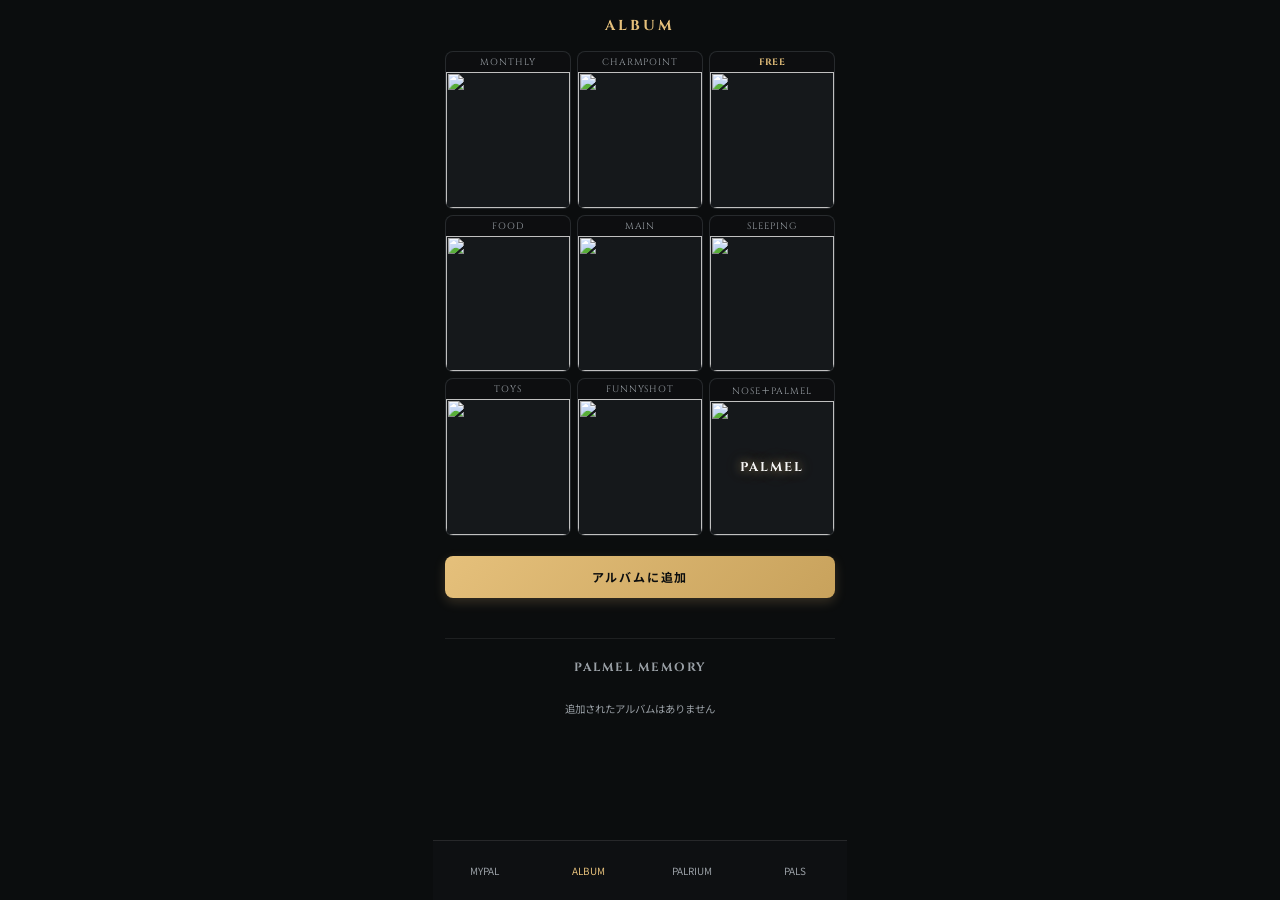
==== album.html @ 45eaf262 "Add album palrium and pals pages" ====
<!DOCTYPE html>
<html lang="ja">
<head>
  <meta charset="UTF-8">
  <meta name="viewport" content="width=device-width, initial-scale=1.0, maximum-scale=1.0, user-scalable=no, viewport-fit=cover">
  <title>PARMEL - ALBUM</title>
  <link href="https://fonts.googleapis.com/css2?family=Cinzel:wght@500;700&family=Noto+Sans+JP:wght@400;500;700&display=swap" rel="stylesheet">
  <!-- html2canvas ライブラリ -->
  <script src="https://cdnjs.cloudflare.com/ajax/libs/html2canvas/1.4.1/html2canvas.min.js"></script>
  <style>
    :root {
      --bg-main: #0b0d0e;
      --text-main: #f5f6f8;
      --text-sub: #9aa0a6;
      --gold: #e5c07b;
    }

    * { box-sizing: border-box; margin: 0; padding: 0; -webkit-tap-highlight-color: transparent; user-select: none; }
    
    html, body {
      width: 100%;
      height: 100%;
      background: var(--bg-main);
      color: var(--text-main);
      font-family: 'Noto Sans JP', sans-serif;
      overflow: hidden;
      position: fixed;
    }

    .app-viewport {
      position: absolute;
      top: 0;
      left: 50%;
      transform: translateX(-50%);
      width: 100%;
      max-width: 414px;
      height: 100%;
      display: flex;
      flex-direction: column;
      gap: 16px;
      overflow-y: auto;
      -webkit-overflow-scrolling: touch;
      /* 下部パディングを適切な隙間（80px）に調整 */
      padding: 12px 12px 90px 12px;
    }

    .page-title {
      font-family: 'Cinzel', serif;
      font-size: 0.9rem;
      letter-spacing: 0.2em;
      color: var(--gold);
      text-align: center;
      margin-top: 4px;
    }

    /* 9マス Grid (表示専用) */
    .grid-container {
      display: grid;
      grid-template-columns: repeat(3, 1fr);
      gap: 6px;
      width: 100%;
    }

    .grid-item {
      background: #15181b;
      border-radius: 8px;
      display: flex;
      flex-direction: column;
      aspect-ratio: 1 / 1.25;
      position: relative;
      overflow: hidden;
      border: 1px solid rgba(255, 255, 255, 0.04);
    }

    /* 9マス フレームスタイル バリエーション */
    .grid-container.gridframe-standard .grid-item,
    .history-grid.gridframe-standard .history-grid-item {
      border: 1px solid rgba(255, 255, 255, 0.08);
    }
    .grid-container.gridframe-gold .grid-item,
    .history-grid.gridframe-gold .history-grid-item {
      border: 1.5px solid var(--gold);
    }
    .grid-container.gridframe-neon .grid-item,
    .history-grid.gridframe-neon .history-grid-item {
      border: 1.5px solid #00f2fe;
    }
    .grid-container.gridframe-dark .grid-item,
    .history-grid.gridframe-dark .history-grid-item {
      border: 1px solid rgba(255, 255, 255, 0.15);
      background: #0d0f11;
    }

    .grid-label {
      font-family: 'Cinzel', 'Noto Sans JP', serif;
      font-size: 0.58rem;
      letter-spacing: 0.1em;
      text-align: center;
      padding: 4px 2px;
      background: rgba(0, 0, 0, 0.4);
      color: var(--text-sub);
      display: flex;
      align-items: center;
      justify-content: center;
      z-index: 2;
    }

    .grid-label-display {
      color: var(--gold);
      font-weight: bold;
      letter-spacing: 0.05em;
    }

    .grid-image-box {
      flex: 1;
      width: 100%;
      display: flex;
      align-items: center;
      justify-content: center;
      position: relative;
      overflow: hidden;
    }

    .grid-image-box img {
      width: 100%;
      height: 100%;
      object-fit: cover;
    }

    .grid-item.palmel-item .grid-image-box {
      position: relative;
    }

    .grid-item.palmel-item .grid-image-box img.has-image {
      filter: brightness(0.45);
    }

    .palmel-overlay-logo {
      position: absolute;
      inset: 0;
      display: flex;
      flex-direction: column;
      align-items: center;
      justify-content: center;
      z-index: 5;
      pointer-events: none;
      font-family: 'Cinzel', serif;
      letter-spacing: 0.15em;
      color: rgba(255, 255, 255, 0.95);
      text-shadow: 0 0 10px rgba(229, 192, 123, 0.6), 0 0 20px rgba(229, 192, 123, 0.3);
      font-size: 0.8rem;
      font-weight: 700;
      text-align: center;
      padding: 0 2px;
    }

    /* 保存ボタン */
    .save-btn-container {
      width: 100%;
      display: flex;
      justify-content: center;
      margin-top: 4px;
    }

    .save-btn {
      width: 100%;
      padding: 12px;
      background: linear-gradient(135deg, #e5c07b, #c8a25c);
      color: #0b0d0e;
      border: none;
      border-radius: 8px;
      font-family: 'Cinzel', 'Noto Sans JP', serif;
      font-size: 0.75rem;
      font-weight: 700;
      letter-spacing: 0.15em;
      cursor: pointer;
      box-shadow: 0 4px 12px rgba(229, 192, 123, 0.2);
      transition: all 0.2s ease;
    }

    .save-btn:active {
      transform: scale(0.98);
      opacity: 0.9;
    }

    .save-btn.saved {
      background: #2a2f35 !important;
      color: var(--text-sub) !important;
      cursor: default;
      box-shadow: none;
      transform: none;
    }

    /* 履歴セクション */
    .history-section {
      width: 100%;
      margin-top: 24px;
      display: flex;
      flex-direction: column;
      gap: 16px;
      border-top: 1px solid rgba(255, 255, 255, 0.08);
      padding-top: 20px;
    }

    .history-title {
      font-family: 'Cinzel', serif;
      font-size: 0.75rem;
      letter-spacing: 0.15em;
      color: var(--text-sub);
      text-align: center;
    }

    .history-list {
      display: flex;
      flex-direction: column;
      gap: 20px;
    }

    .history-card {
      background: #15181b;
      border-radius: 12px;
      padding: 12px;
      border: 1px solid rgba(255, 255, 255, 0.06);
      display: flex;
      flex-direction: column;
      gap: 8px;
      position: relative;
    }

    .history-header {
      display: grid;
      grid-template-columns: 75px 1fr 75px;
      align-items: center;
      padding: 2px 0;
    }

    .history-delete-btn {
      background: none;
      border: none;
      color: var(--text-sub);
      font-size: 0.6rem;
      cursor: pointer;
      padding: 2px 4px;
      text-align: left;
    }
    .history-delete-btn:hover { color: #ff6b6b; }

    .history-date {
      text-align: center;
      font-size: 0.78rem;
      color: var(--gold);
      font-family: 'Cinzel', serif;
      letter-spacing: 0.08em;
      font-weight: 700;
    }

    .history-phone-save-btn {
      background: none;
      border: none;
      color: var(--text-sub);
      font-size: 0.6rem;
      cursor: pointer;
      padding: 2px 4px;
      text-align: right;
      justify-self: end;
    }
    .history-phone-save-btn:hover { color: var(--text-main); }

    /* 保存された履歴内のミニ9マスグリッド */
    .history-grid {
      display: grid;
      grid-template-columns: repeat(3, 1fr);
      gap: 4px;
      width: 100%;
      background: #15181b;
    }

    .history-grid-item {
      background: #0b0d0e;
      border-radius: 6px;
      display: flex;
      flex-direction: column;
      aspect-ratio: 1 / 1.25;
      overflow: hidden;
      border: 1px solid rgba(255, 255, 255, 0.04);
    }

    .history-grid-label {
      font-family: 'Cinzel', 'Noto Sans JP', serif;
      font-size: 0.48rem;
      letter-spacing: 0.05em;
      text-align: center;
      padding: 2px;
      background: rgba(0, 0, 0, 0.5);
      color: var(--text-sub);
      white-space: nowrap;
      overflow: hidden;
      text-overflow: ellipsis;
    }

    .history-grid-image-box {
      flex: 1;
      width: 100%;
      position: relative;
      overflow: hidden;
      display: flex;
      align-items: center;
      justify-content: center;
    }

    .history-grid-image-box img {
      width: 100%;
      height: 100%;
      object-fit: cover;
    }

    .history-palmel-logo {
      position: absolute;
      inset: 0;
      display: flex;
      align-items: center;
      justify-content: center;
      font-family: 'Cinzel', serif;
      font-size: 0.6rem;
      font-weight: 700;
      letter-spacing: 0.1em;
      color: rgba(255, 255, 255, 0.95);
      text-shadow: 0 0 8px rgba(229, 192, 123, 0.6);
      pointer-events: none;
    }
    .history-grid-item.palmel-item img.has-image {
      filter: brightness(0.45);
    }

    /* ボトムナビゲーション (画面下に固定) */
    .bottom-nav {
      position: fixed;
      bottom: 0;
      left: 50%;
      transform: translateX(-50%);
      width: 100%;
      max-width: 414px;
      height: 60px;
      background: rgba(15, 17, 20, 0.95);
      backdrop-filter: blur(16px);
      border-top: 1px solid rgba(255, 255, 255, 0.1);
      display: flex;
      justify-content: space-around;
      align-items: center;
      z-index: 99999;
    }
    .nav-btn {
      background: none;
      border: none;
      color: var(--text-sub);
      display: flex;
      flex-direction: column;
      align-items: center;
      gap: 3px;
      font-size: 0.62rem;
      cursor: pointer;
      width: 25%;
      text-decoration: none;
    }
    .nav-btn.active { color: var(--gold); }
  </style>
</head>
<body>

  <!-- スクロール可能なビューポート -->
  <div class="app-viewport">
    <h1 class="page-title">ALBUM</h1>

    <!-- 9マス Grid (表示専用) -->
    <div class="grid-container gridframe-standard">
      <div class="grid-item"><div class="grid-label">MONTHLY</div><div class="grid-image-box"><img id="view-g0"></div></div>
      <div class="grid-item"><div class="grid-label">CHARMPOINT</div><div class="grid-image-box"><img id="view-g1"></div></div>
      <div class="grid-item"><div class="grid-label"><span id="view-free-label" class="grid-label-display">FREE</span></div><div class="grid-image-box"><img id="view-g2"></div></div>
      <div class="grid-item"><div class="grid-label">FOOD</div><div class="grid-image-box"><img id="view-g3"></div></div>
      <div class="grid-item"><div class="grid-label">MAIN</div><div class="grid-image-box"><img id="view-g4"></div></div>
      <div class="grid-item"><div class="grid-label">SLEEPING</div><div class="grid-image-box"><img id="view-g5"></div></div>
      <div class="grid-item"><div class="grid-label">TOYS</div><div class="grid-image-box"><img id="view-g6"></div></div>
      <div class="grid-item"><div class="grid-label">FUNNYSHOT</div><div class="grid-image-box"><img id="view-g7"></div></div>
      <div class="grid-item palmel-item"><div class="grid-label">NOSE＋PALMEL</div><div class="grid-image-box"><img id="view-g8"><div class="palmel-overlay-logo">PALMEL</div></div></div>
    </div>

    <!-- アルバムに追加ボタン -->
    <div class="save-btn-container">
      <button id="save-album-btn" class="save-btn" type="button">アルバムに追加</button>
    </div>

    <!-- 過去に保存したアルバム一覧（PALMEL MEMORY） -->
    <div class="history-section">
      <h2 class="history-title">PALMEL MEMORY</h2>
      <div class="history-list" id="history-list-container">
        <!-- 保存された履歴がここに入ります -->
      </div>
    </div>
  </div>

  <!-- ボトムナビゲーション -->
  <nav class="bottom-nav">
    <a href="index.html" class="nav-btn" id="btn-mypal">MYPAL</a>
    <a href="album.html" class="nav-btn active" id="btn-album">ALBUM</a>
    <a href="palrium.html" class="nav-btn" id="btn-exchange">PALRIUM</a>
    <a href="pals.html" class="nav-btn" id="btn-feed">PALS</a>
  </nav>

  <script>
    const STORAGE_KEY = 'parmel_grid_data';
    const DB_NAME = 'ParmelAlbumDB';
    const STORE_NAME = 'albums';
    const gridLabelsStatic = ['MONTHLY', 'CHARMPOINT', 'FREE', 'FOOD', 'MAIN', 'SLEEPING', 'TOYS', 'FUNNYSHOT', 'NOSE＋PALMEL'];

    let currentAlbumData = {
      images: Array(9).fill(''),
      freeLabel: 'FREE'
    };

    function openDB() {
      return new Promise((resolve, reject) => {
        const request = indexedDB.open(DB_NAME, 1);
        request.onerror = () => reject(request.error);
        request.onsuccess = () => resolve(request.result);
        request.onupgradeneeded = (event) => {
          const db = event.target.result;
          if (!db.objectStoreNames.contains(STORE_NAME)) {
            db.createObjectStore(STORE_NAME, { keyPath: 'id' });
          }
        };
      });
    }

    function loadParentData() {
      try {
        const saved = localStorage.getItem(STORAGE_KEY);
        if (saved) {
          const data = JSON.parse(saved);
          if (data.images) currentAlbumData.images = data.images;
          if (data.freeLabel) currentAlbumData.freeLabel = data.freeLabel;
        }

        const customSaved = localStorage.getItem('parmel_custom_config');
        if (customSaved) {
          const config = JSON.parse(customSaved);
          const gridContainer = document.querySelector('.grid-container');
          if (gridContainer && config.gridFrame) {
            gridContainer.classList.remove('gridframe-standard', 'gridframe-gold', 'gridframe-neon', 'gridframe-dark');
            gridContainer.classList.add(config.gridFrame);
          }
        }
      } catch (e) {
        console.error('Failed to load parent data', e);
      }

      currentAlbumData.images.forEach((src, i) => {
        const img = document.getElementById(`view-g${i}`);
        if (img) {
          img.src = src || '';
          if (i === 8 && src) {
            img.classList.add('has-image');
          } else {
            img.classList.remove('has-image');
          }
        }
      });

      const freeLblEl = document.getElementById('view-free-label');
      if (freeLblEl) {
        freeLblEl.innerText = currentAlbumData.freeLabel || 'FREE';
      }
    }

    function compressImage(src) {
      return new Promise((resolve) => {
        if (!src || !src.startsWith('data:image')) {
          resolve(src);
          return;
        }
        const img = new Image();
        img.crossOrigin = 'anonymous';
        img.onload = () => {
          const canvas = document.createElement('canvas');
          const MAX_SIZE = 250;
          let width = img.width;
          let height = img.height;
          if (width > height) {
            if (width > MAX_SIZE) {
              height *= MAX_SIZE / width;
              width = MAX_SIZE;
            }
          } else {
            if (height > MAX_SIZE) {
              width *= MAX_SIZE / height;
              height = MAX_SIZE;
            }
          }
          canvas.width = width;
          canvas.height = height;
          const ctx = canvas.getContext('2d');
          ctx.drawImage(img, 0, 0, width, height);
          resolve(canvas.toDataURL('image/jpeg', 0.5));
        };
        img.onerror = () => resolve(src);
        img.src = src;
      });
    }

    async function handleSaveAlbum() {
      const btn = document.getElementById('save-album-btn');
      if (!btn || btn.classList.contains('saved')) return;

      btn.innerText = '保存中...';

      let currentFrame = 'gridframe-standard';
      try {
        const customSaved = localStorage.getItem('parmel_custom_config');
        if (customSaved) {
          const config = JSON.parse(customSaved);
          if (config.gridFrame) currentFrame = config.gridFrame;
        }
      } catch (e) {
        console.error(e);
      }

      const compressedImages = await Promise.all(
        currentAlbumData.images.map(img => compressImage(img))
      );

      const now = new Date();
      const dateStr = `${now.getFullYear()}.${String(now.getMonth() + 1).padStart(2, '0')}.${String(now.getDate()).padStart(2, '0')}`;

      const newAlbum = {
        id: String(Date.now() + Math.random().toString(36).substr(2, 4)),
        date: dateStr,
        freeLabel: currentAlbumData.freeLabel,
        gridFrame: currentFrame,
        images: compressedImages,
        timestamp: Date.now()
      };

      try {
        const db = await openDB();
        const transaction = db.transaction(STORE_NAME, 'readwrite');
        const store = transaction.objectStore(STORE_NAME);
        store.put(newAlbum);

        transaction.oncomplete = () => {
          renderHistory();
          btn.classList.add('saved');
          btn.innerText = '追加されました！';

          setTimeout(() => {
            btn.classList.remove('saved');
            btn.innerText = 'アルバムに追加';
          }, 1500);
        };

        transaction.onerror = () => {
          alert('データの保存に失敗しました。');
          btn.innerText = 'アルバムに追加';
        };
      } catch (e) {
        console.error(e);
        alert('データベースのエラーが発生しました。');
        btn.innerText = 'アルバムに追加';
      }
    }

    async function renderHistory() {
      const container = document.getElementById('history-list-container');
      if (!container) return;
      container.innerHTML = '';

      let history = [];
      try {
        const db = await openDB();
        const transaction = db.transaction(STORE_NAME, 'readonly');
        const store = transaction.objectStore(STORE_NAME);
        
        history = await new Promise((resolve, reject) => {
          const request = store.getAll();
          request.onsuccess = () => resolve(request.result);
          request.onerror = () => reject(request.error);
        });

        history.sort((a, b) => b.timestamp - a.timestamp);
      } catch (e) {
        console.error(e);
      }

      if (history.length === 0) {
        container.innerHTML = `<div style="text-align: center; font-size: 0.65rem; color: var(--text-sub); padding: 10px;">追加されたアルバムはありません</div>`;
        return;
      }

      history.forEach(item => {
        const card = document.createElement('div');
        card.className = 'history-card';
        card.id = `history-card-${item.id}`;

        let gridHtml = '';
        item.images.forEach((imgSrc, i) => {
          const labelText = (i === 2) ? (item.freeLabel || 'FREE') : gridLabelsStatic[i];
          const isPalmel = (i === 8);
          const palmelClass = isPalmel ? ' palmel-item' : '';
          const palmelLogo = isPalmel ? `<div class="history-palmel-logo">PALMEL</div>` : '';
          const imgTag = imgSrc ? `<img src="${imgSrc}" class="has-image">` : `<img src="">`;

          gridHtml += `
            <div class="history-grid-item${palmelClass}">
              <div class="history-grid-label">${labelText}</div>
              <div class="history-grid-image-box">
                ${imgTag}
                ${palmelLogo}
              </div>
            </div>
          `;
        });

        const frameClass = item.gridFrame || 'gridframe-standard';

        card.innerHTML = `
          <div class="history-header">
            <button class="history-delete-btn" type="button" onclick="deleteHistoryItem('${item.id}')">削除</button>
            <span class="history-date">${item.date}</span>
            <button class="history-phone-save-btn" type="button" onclick="saveToPhone('${item.id}')">写真に保存</button>
          </div>
          <div class="history-grid ${frameClass}" id="history-grid-${item.id}">
            ${gridHtml}
          </div>
        `;

        container.appendChild(card);
      });
    }

    window.saveToPhone = async function(id) {
      const gridEl = document.getElementById(`history-grid-${id}`);
      if (!gridEl) return;

      html2canvas(gridEl, {
        backgroundColor: '#0b0d0e',
        scale: 2,
        useCORS: true
      }).then(canvas => {
        const link = document.createElement('a');
        link.download = `PARMEL_Album_${id}.png`;
        link.href = canvas.toDataURL('image/png');
        link.click();
      }).catch(err => {
        console.error('画像保存に失敗しました', err);
        alert('画像の保存に失敗しました');
      });
    };

    window.deleteHistoryItem = async function(id) {
      if (!confirm('この保存アルバムを削除しますか？')) return;
      try {
        const db = await openDB();
        const transaction = db.transaction(STORE_NAME, 'readwrite');
        const store = transaction.objectStore(STORE_NAME);
        store.delete(id);

        transaction.oncomplete = () => {
          renderHistory();
        };
      } catch (e) {
        console.error(e);
      }
    };

    function initApp() {
      loadParentData();
      renderHistory();

      const saveBtn = document.getElementById('save-album-btn');
      if (saveBtn) {
        saveBtn.replaceWith(saveBtn.cloneNode(true));
        const newSaveBtn = document.getElementById('save-album-btn');
        newSaveBtn.addEventListener('click', handleSaveAlbum);
      }
    }

    if (document.readyState === 'loading') {
      document.addEventListener('DOMContentLoaded', initApp);
    } else {
      initApp();
    }
  </script>
</body>
</html>
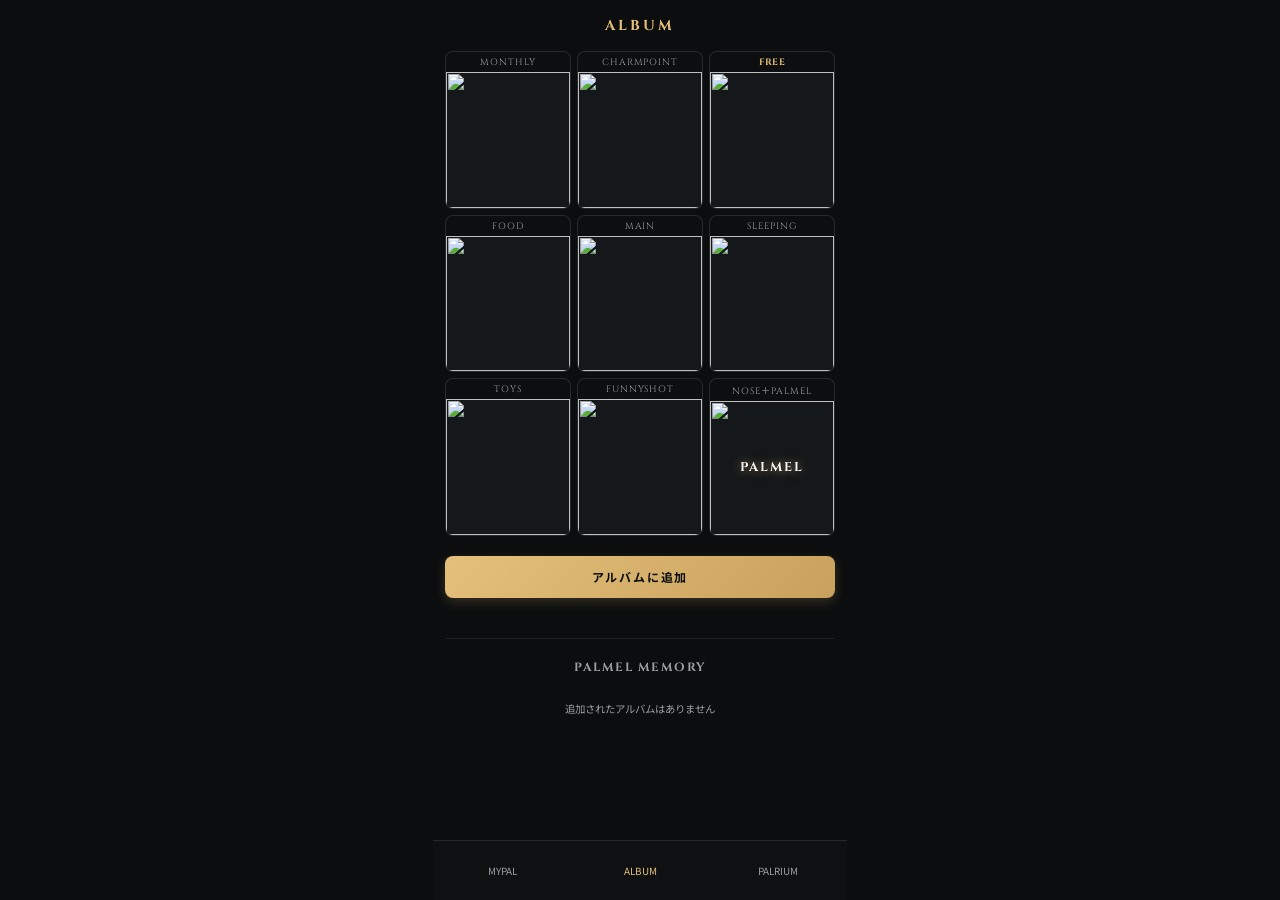
==== commit f29fa22a: "Remove the PALS feed and its navigation links. Co-authored-by: Cursor <cursoragent@cursor.com>" ====
--- a/album.html
+++ b/album.html
@@ -359,7 +359,8 @@
       gap: 3px;
       font-size: 0.62rem;
       cursor: pointer;
-      width: 25%;
+      flex: 1;
+      justify-content: center;
       text-decoration: none;
     }
     .nav-btn.active { color: var(--gold); }
@@ -403,7 +404,6 @@
     <a href="index.html" class="nav-btn" id="btn-mypal">MYPAL</a>
     <a href="album.html" class="nav-btn active" id="btn-album">ALBUM</a>
     <a href="palrium.html" class="nav-btn" id="btn-exchange">PALRIUM</a>
-    <a href="pals.html" class="nav-btn" id="btn-feed">PALS</a>
   </nav>
 
   <script>
